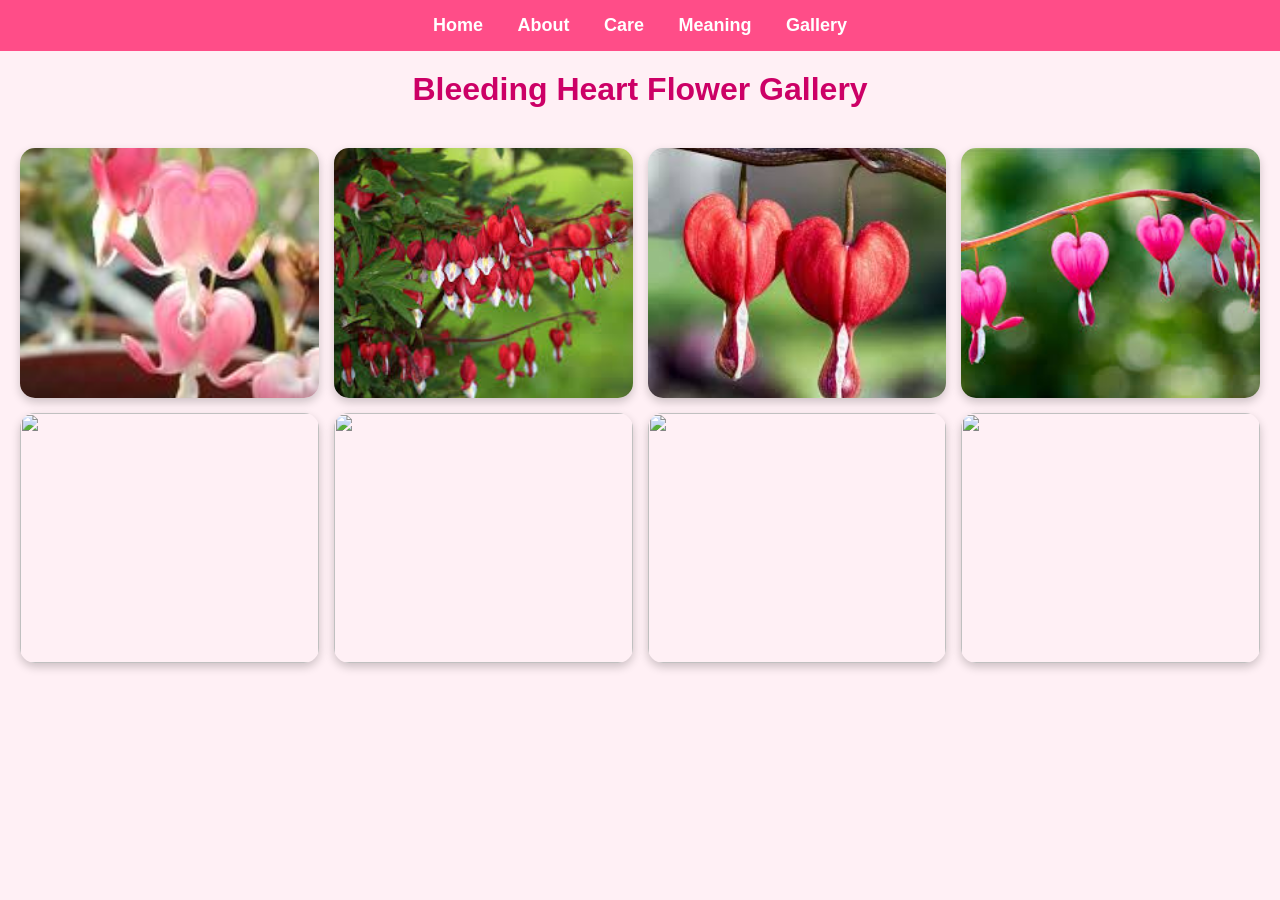
==== gallery.html @ ebb2e049 "Add files via upload" ====
<!DOCTYPE html>
<html>

<head>
  <meta charset="UTF-8">
  <title>Bleeding Heart Flower Gallery</title>

  <style>
    body {
      font-family: Arial, sans-serif;
      background-color: #fff0f5;
      margin: 0;
      text-align: center;
    }

    nav {
      background-color: #ff4d88;
      padding: 15px;
    }

    nav a {
      color: white;
      text-decoration: none;
      margin: 15px;
      font-size: 18px;
      font-weight: bold;
    }

    h1 {
      color: #cc0066;
      margin: 20px;
    }

    .gallery {
      display: grid;
      grid-template-columns: repeat(auto-fit, minmax(250px, 1fr));
      gap: 15px;
      padding: 20px;
    }

    .gallery img {
      width: 100%;
      height: 250px;
      object-fit: cover;
      border-radius: 15px;
      box-shadow: 0 4px 10px rgba(0,0,0,0.2);
      transition: 0.3s;
    }

    .gallery img:hover {
      transform: scale(1.05);
    }
  </style>
</head>

<body>

  <!-- NAVBAR -->
  <nav>
    <a href="index.html">Home</a>
    <a href="about.html">About</a>
    <a href="care.html">Care</a>
    <a href="meaning.html">Meaning</a>
    <a href="gallery.html">Gallery</a>
  </nav>

  <h1>Bleeding Heart Flower Gallery</h1>

  <!-- 10 ONLINE IMAGES -->
  <div class="gallery">
    <img src="bleeding.jpg"Bleeding Heart Flower>
    <img src="images (1).jpg"Bleeding Heart Flower>
    <img src="images.jpg"Bleeding Heart Flower>
    <img src="heart.jpg"Bleeding Heart Flower>
    <img src="image/flower.jpg"Bleeding Heart Flower>
    <img src="image/BH.avif"Bleeding Heart Flower>
    <img src="image/images.jpg"Bleeding Heart Flower>
    <img src="image/images (2).jpg"Bleeding Heart Flower>
  </div>

</body>

</html>
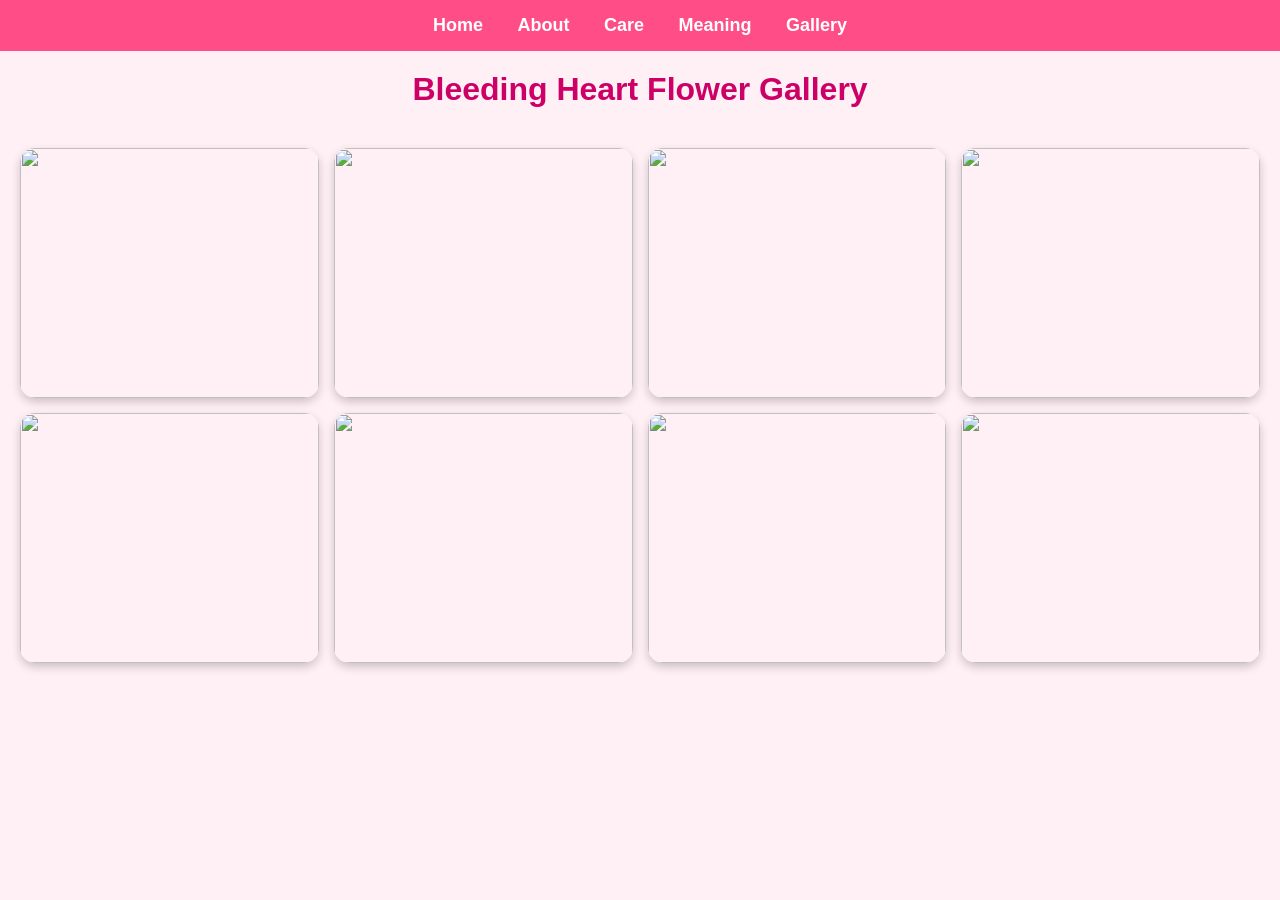
==== commit 95a39afc: "Update gallery.html" ====
--- a/gallery.html
+++ b/gallery.html
@@ -68,10 +68,10 @@
 
   <!-- 10 ONLINE IMAGES -->
   <div class="gallery">
-    <img src="bleeding.jpg"Bleeding Heart Flower>
-    <img src="images (1).jpg"Bleeding Heart Flower>
-    <img src="images.jpg"Bleeding Heart Flower>
-    <img src="heart.jpg"Bleeding Heart Flower>
+    <img src="image/bleeding.jpg"Bleeding Heart Flower>
+    <img src="image/images (1).jpg"Bleeding Heart Flower>
+    <img src="image/images.jpg"Bleeding Heart Flower>
+    <img src="image/heart.jpg"Bleeding Heart Flower>
     <img src="image/flower.jpg"Bleeding Heart Flower>
     <img src="image/BH.avif"Bleeding Heart Flower>
     <img src="image/images.jpg"Bleeding Heart Flower>
@@ -80,4 +80,4 @@
 
 </body>
 
-</html>+</html>
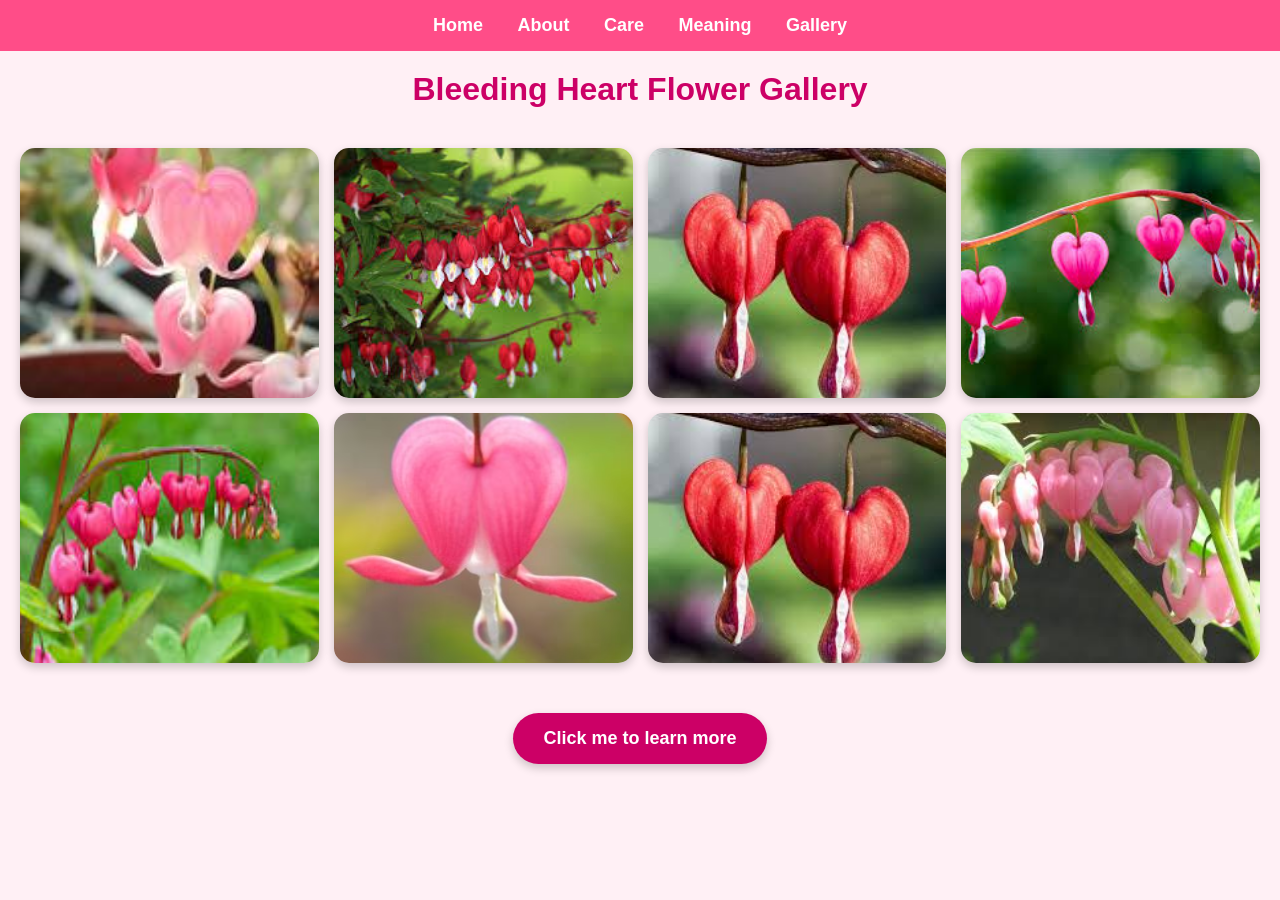
==== commit 602e9b1e: "Update gallery.html" ====
--- a/gallery.html
+++ b/gallery.html
@@ -11,6 +11,7 @@
       background-color: #fff0f5;
       margin: 0;
       text-align: center;
+      padding-bottom: 50px; /* Added padding so the button isn't at the very edge */
     }
 
     nav {
@@ -50,12 +51,35 @@
     .gallery img:hover {
       transform: scale(1.05);
     }
+
+    /* BUTTON STYLING */
+    .btn-container {
+      margin-top: 30px;
+    }
+
+    .more-info-btn {
+      display: inline-block;
+      background-color: #cc0066;
+      color: white;
+      padding: 15px 30px;
+      text-decoration: none;
+      font-size: 18px;
+      font-weight: bold;
+      border-radius: 50px; /* Rounded pill shape */
+      box-shadow: 0 4px 10px rgba(0,0,0,0.2);
+      transition: 0.3s;
+    }
+
+    .more-info-btn:hover {
+      background-color: #ff4d88;
+      transform: scale(1.1);
+      box-shadow: 0 6px 15px rgba(0,0,0,0.3);
+    }
   </style>
 </head>
 
 <body>
 
-  <!-- NAVBAR -->
   <nav>
     <a href="index.html">Home</a>
     <a href="about.html">About</a>
@@ -66,16 +90,21 @@
 
   <h1>Bleeding Heart Flower Gallery</h1>
 
-  <!-- 10 ONLINE IMAGES -->
   <div class="gallery">
-    <img src="image/bleeding.jpg"Bleeding Heart Flower>
-    <img src="image/images (1).jpg"Bleeding Heart Flower>
-    <img src="image/images.jpg"Bleeding Heart Flower>
-    <img src="image/heart.jpg"Bleeding Heart Flower>
-    <img src="image/flower.jpg"Bleeding Heart Flower>
-    <img src="image/BH.avif"Bleeding Heart Flower>
-    <img src="image/images.jpg"Bleeding Heart Flower>
-    <img src="image/images (2).jpg"Bleeding Heart Flower>
+    <img src="image/bleeding.jpg" alt="Bleeding Heart Flower">
+    <img src="image/images (1).jpg" alt="Bleeding Heart Flower">
+    <img src="image/images.jpg" alt="Bleeding Heart Flower">
+    <img src="image/heart.jpg" alt="Bleeding Heart Flower">
+    <img src="image/flower.jpg" alt="Bleeding Heart Flower">
+    <img src="image/BH.avif" alt="Bleeding Heart Flower">
+    <img src="image/images.jpg" alt="Bleeding Heart Flower">
+    <img src="image/images (2).jpg" alt="Bleeding Heart Flower">
+  </div>
+
+  <div class="btn-container">
+    <a href="https://en.wikipedia.org/wiki/Lamprocapnos" target="_blank" class="more-info-btn">
+      Click me to learn more
+    </a>
   </div>
 
 </body>
